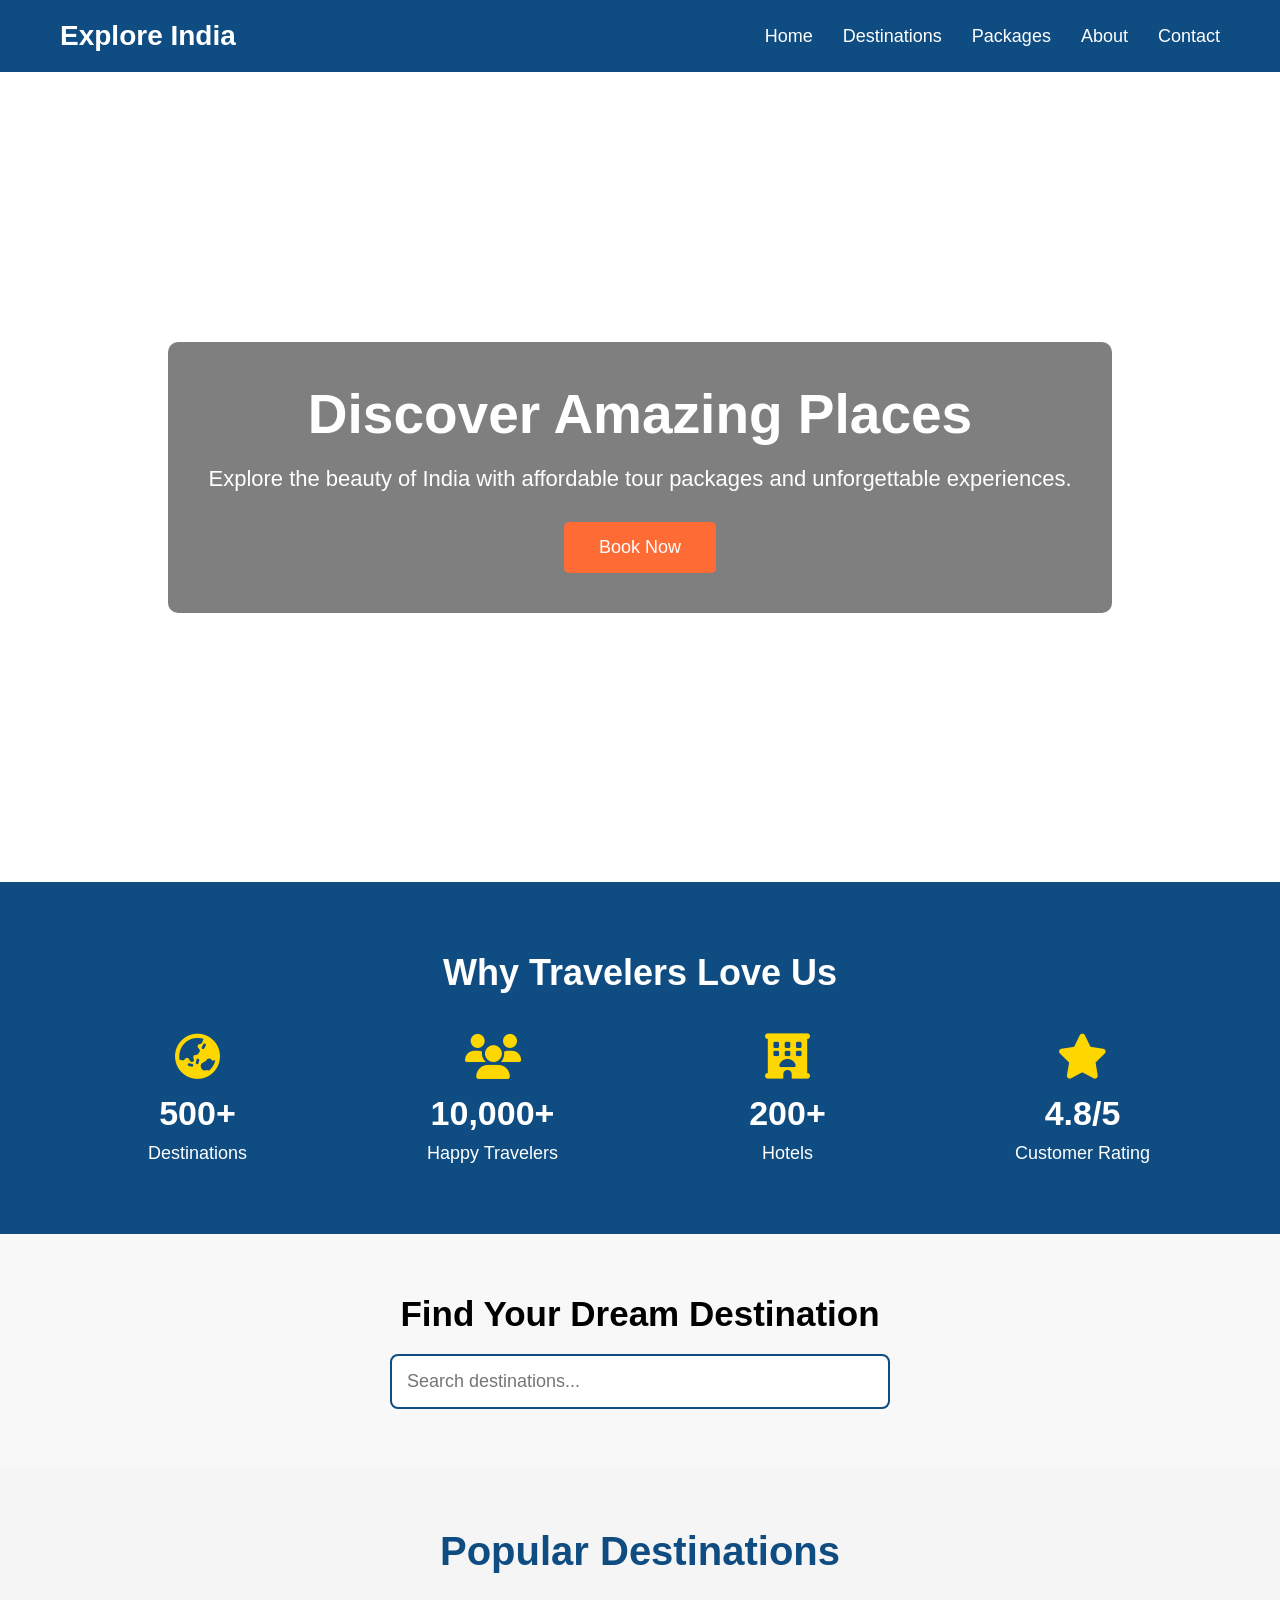
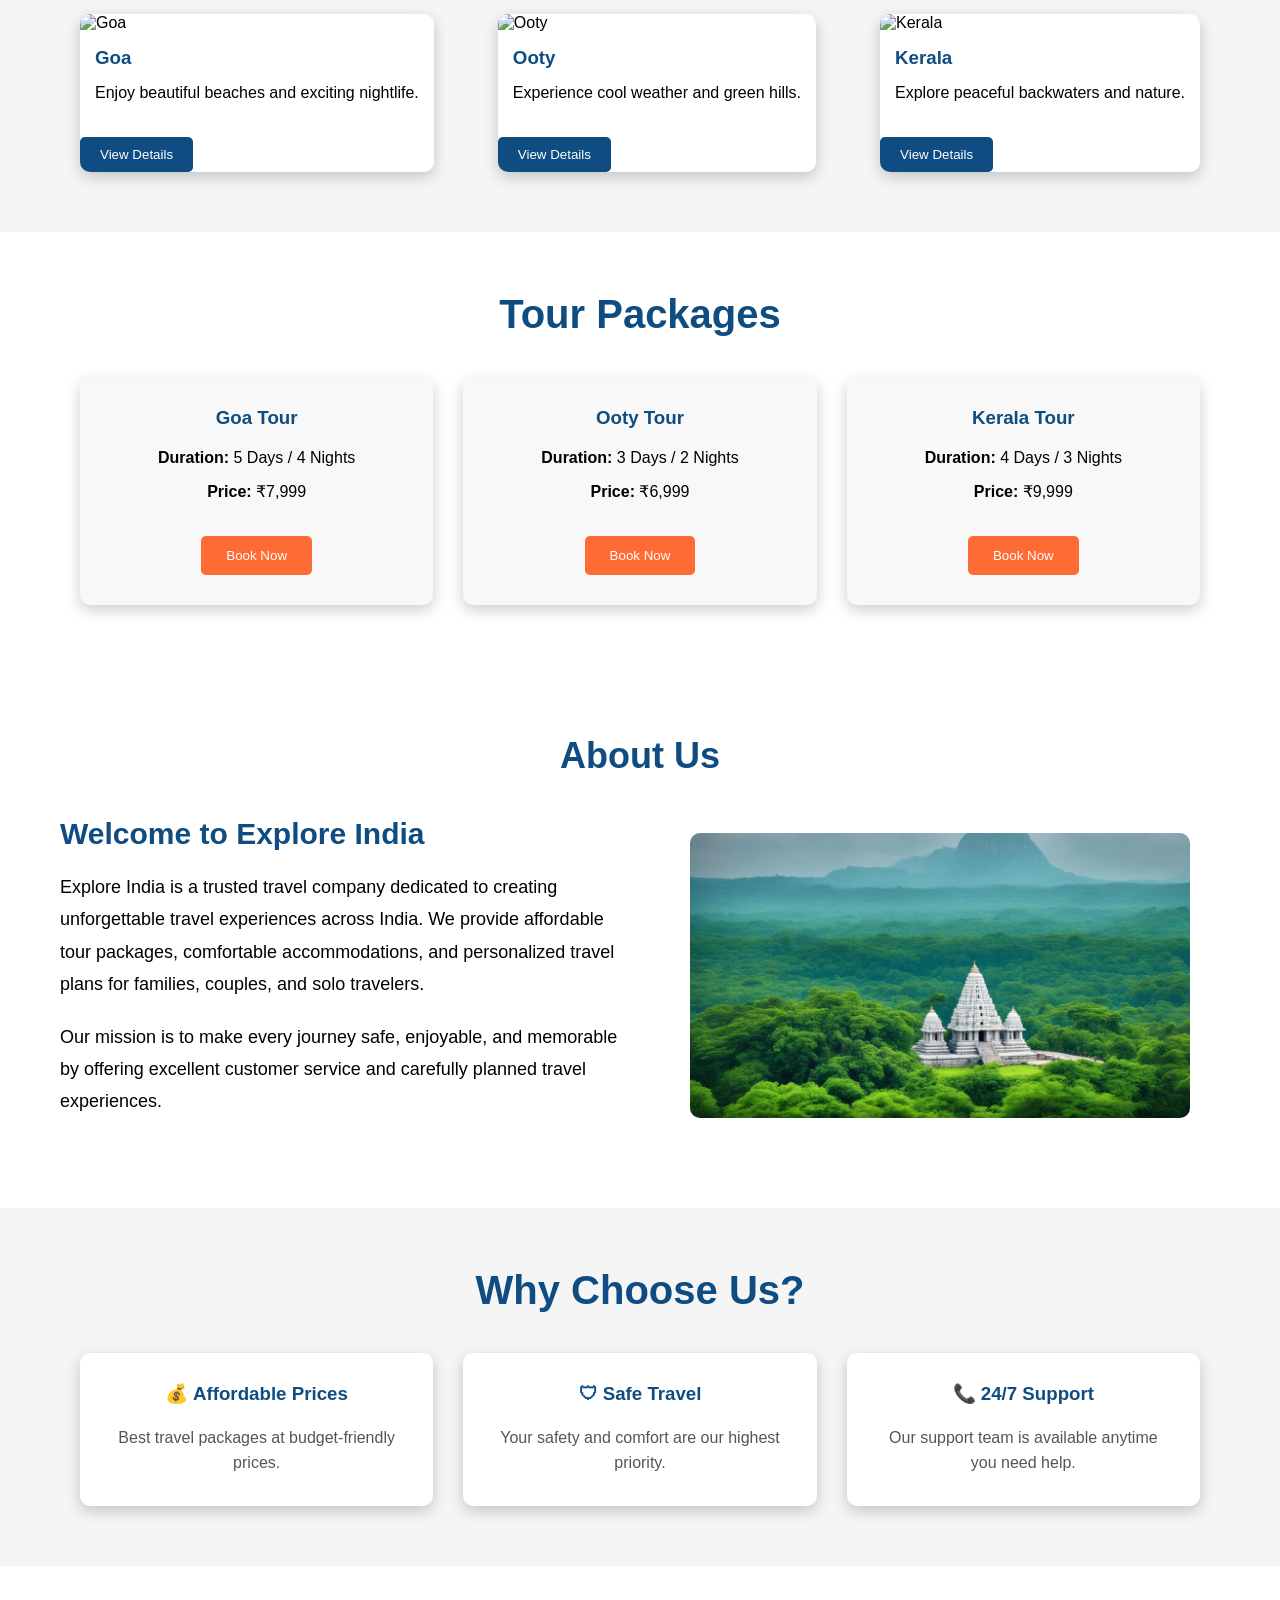
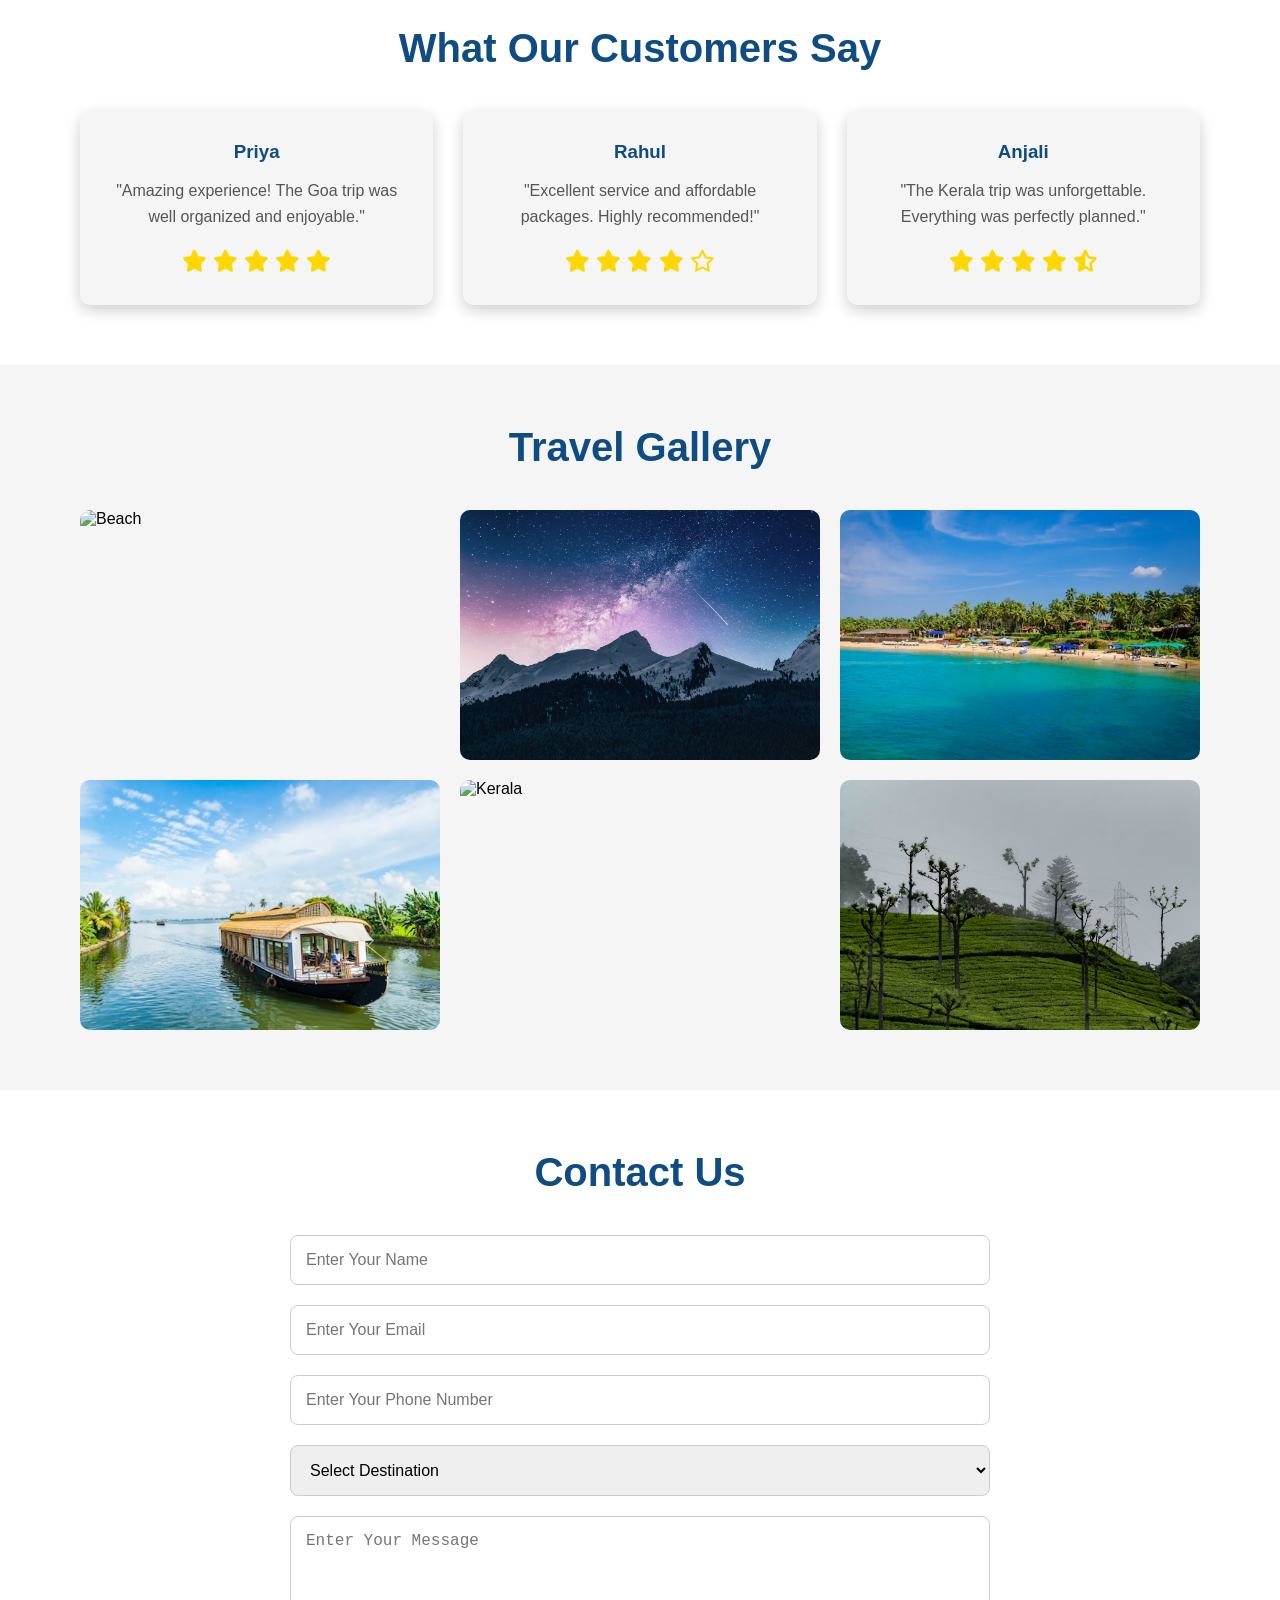
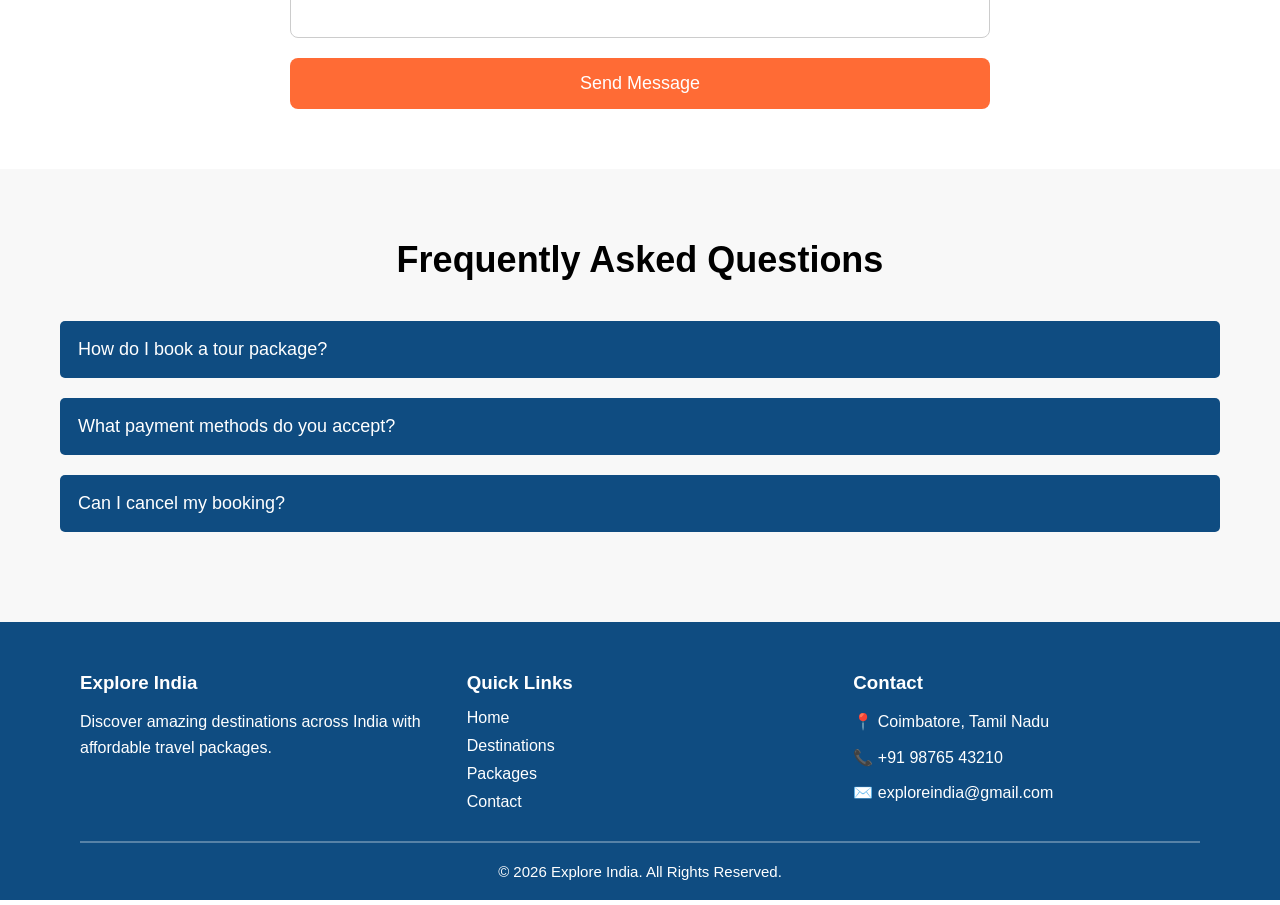
==== Travel/index.html @ 91392275 "Travel Website Project" ====
<!DOCTYPE html>
<html lang="en">
<head>
    <meta charset="UTF-8">
    <meta name="viewport" content="width=device-width, initial-scale=1.0">
    <title>Explore India</title>

    <link rel="stylesheet" href="https://cdnjs.cloudflare.com/ajax/libs/font-awesome/6.6.0/css/all.min.css">
    
    <link rel="stylesheet" href="css/style.css">
</head>
<body>

   <nav>

    <h2>Explore India</h2>

    <div class="menu-toggle" id="menu-toggle">
        ☰
    </div>

    <ul id="nav-links">
        <li><a href="#home">Home</a></li>
        <li><a href="#destinations">Destinations</a></li>
        <li><a href="#packages">Packages</a></li>
        <li><a href="#about">About</a></li>
        <li><a href="#contact">Contact</a></li>
    </ul>

</nav>
    <section class="hero" id="home">

    <div class="hero-content">

        <h1>Discover Amazing Places</h1>

        <p>
            Explore the beauty of India with affordable tour packages and unforgettable experiences.
        </p>

        <a href="#contact" class="book-btn">Book Now</a>

    </div>

</section>
<section class="stats">

    <h2>Why Travelers Love Us</h2>

    <div class="stats-container">

        <div class="stat-card">
            <i class="fa-solid fa-earth-asia"></i>
            <h3>500+</h3>
            <p>Destinations</p>
        </div>

        <div class="stat-card">
            <i class="fa-solid fa-users"></i>
            <h3>10,000+</h3>
            <p>Happy Travelers</p>
        </div>

        <div class="stat-card">
            <i class="fa-solid fa-hotel"></i>
            <h3>200+</h3>
            <p>Hotels</p>
        </div>

        <div class="stat-card">
            <i class="fa-solid fa-star"></i>
            <h3>4.8/5</h3>
            <p>Customer Rating</p>
        </div>

    </div>

</section>
<section class="search-section">

    <h2>Find Your Dream Destination</h2>

    <input
        type="text"
        id="search"
        placeholder="Search destinations..."
    >

</section>
<section class="destinations" id="destinations">

    <h2>Popular Destinations</h2>

    <div class="destination-container">

        <div class="card" data-name="goa">
            <img src="https://images.unsplash.com/photo-1512343879784-a960bf40e7f2?w=500" alt="Goa">

            <h3>Goa</h3>

            <p>Enjoy beautiful beaches and exciting nightlife.</p>
            <button class="details-btn" onclick="showDetails('Goa')">
    View Details
</button>
        </div>

        <div class="card" data-name="ooty">
            <img src="https://images.unsplash.com/photo-1593693397690-362cb9666fc2?w=500" alt="Ooty">

            <h3>Ooty</h3>

            <p>Experience cool weather and green hills.</p>
            <button class="details-btn" onclick="showDetails('Ooty')">
    View Details
</button>
        </div>

        <div class="card" data-name="kerala">
            <img src="https://images.unsplash.com/photo-1602216056096-3b40cc0c9944?w=500" alt="Kerala">

            <h3>Kerala</h3>

            <p>Explore peaceful backwaters and nature.</p>
            <button class="details-btn" onclick="showDetails('Kerala')">
    View Details
</button>
        </div>

    </div>

</section>
<section class="packages" id="packages">

    <h2>Tour Packages</h2>

    <div class="package-container">

        <div class="package-card">
            <h3>Goa Tour</h3>
            <p><strong>Duration:</strong> 5 Days / 4 Nights</p>
            <p><strong>Price:</strong> ₹7,999</p>
            <button onclick="bookPackage('Goa')">Book Now</button>
        </div>

        <div class="package-card">
            <h3>Ooty Tour</h3>
            <p><strong>Duration:</strong> 3 Days / 2 Nights</p>
            <p><strong>Price:</strong> ₹6,999</p>
            <button onclick="bookPackage('Ooty')">Book Now</button>
        </div>

        <div class="package-card">
            <h3>Kerala Tour</h3>
            <p><strong>Duration:</strong> 4 Days / 3 Nights</p>
            <p><strong>Price:</strong> ₹9,999</p>
            <button onclick="bookPackage('Kerala')">Book Now</button>
        </div>

    </div>

</section>
<section class="about" id="about">

    <h2>About Us</h2>

    <div class="about-container">

        <div class="about-text">

            <h3>Welcome to Explore India</h3>

            <p>
                Explore India is a trusted travel company dedicated to creating unforgettable travel experiences across India. We provide affordable tour packages, comfortable accommodations, and personalized travel plans for families, couples, and solo travelers.
            </p>

            <p>
                Our mission is to make every journey safe, enjoyable, and memorable by offering excellent customer service and carefully planned travel experiences.
            </p>

        </div>

        <div class="about-image">
            <img src="images/places-to-visit.jpg" alt="About Us">
        </div>

    </div>

</section>
<section class="why-us">

    <h2>Why Choose Us?</h2>

    <div class="why-container">

        <div class="why-card">
            <h3>💰 Affordable Prices</h3>
            <p>Best travel packages at budget-friendly prices.</p>
        </div>

        <div class="why-card">
            <h3>🛡 Safe Travel</h3>
            <p>Your safety and comfort are our highest priority.</p>
        </div>

        <div class="why-card">
            <h3>📞 24/7 Support</h3>
            <p>Our support team is available anytime you need help.</p>
        </div>

    </div>

</section>
<section class="reviews">

    <h2>What Our Customers Say</h2>

    <div class="review-container">

        <div class="review-card">
            <h3>Priya</h3>
            <p>"Amazing experience! The Goa trip was well organized and enjoyable."</p>
            <span class="stars">
               <i class="fa-solid fa-star"></i>
               <i class="fa-solid fa-star"></i>
               <i class="fa-solid fa-star"></i>
               <i class="fa-solid fa-star"></i>
               <i class="fa-solid fa-star"></i>
            </span>
        </div>

        <div class="review-card">
            <h3>Rahul</h3>
            <p>"Excellent service and affordable packages. Highly recommended!"</p>
            <span class="stars">
               <i class="fa-solid fa-star"></i>
               <i class="fa-solid fa-star"></i>
               <i class="fa-solid fa-star"></i>
               <i class="fa-solid fa-star"></i>
               <i class="fa-regular fa-star"></i>
            </span>
        </div>

        <div class="review-card">
            <h3>Anjali</h3>
            <p>"The Kerala trip was unforgettable. Everything was perfectly planned."</p>
            <span class="stars">
               <i class="fa-solid fa-star"></i>
               <i class="fa-solid fa-star"></i>
               <i class="fa-solid fa-star"></i>
               <i class="fa-solid fa-star"></i>
               <i class="fa-solid fa-star-half-stroke"></i>
            </span>
        </div>

    </div>

</section>
<section class="gallery">

    <h2>Travel Gallery</h2>

    <div class="gallery-container">

        <img src="images/beach.avif" alt="Beach">

        <img src="images/mountain.avif" alt="Mountain">

        <img src="images/goa.jfif" alt="Goa">

        <img src="images/ooty.jfif" alt="Ooty">

        <img src="images/kerala.jfif" alt="Kerala">

        <img src="images/Nature.avif" alt="Nature">

    </div>

</section>
<section class="contact" id="contact">

    <h2>Contact Us</h2>

    <form class="contact-form" id="contact-form">

    <input type="text" id="name" placeholder="Enter Your Name" required>

    <input type="email" id="email" placeholder="Enter Your Email" required>

    <input type="tel" id="phone" placeholder="Enter Your Phone Number" required>

    <select id="destination" required>
        <option value="">Select Destination</option>
        <option>Goa</option>
        <option>Ooty</option>
        <option>Kerala</option>
    </select>

    <textarea id="message" rows="5" placeholder="Enter Your Message"></textarea>

    <button type="submit">Send Message</button>

</form>

</section>
<section class="faq">

    <h2>Frequently Asked Questions</h2>

    <div class="faq-item">

        <button class="faq-question">
            How do I book a tour package?
        </button>

        <div class="faq-answer">
            <p>
                Click the "Book Now" button, fill in your details, and submit the contact form.
            </p>
        </div>

    </div>

    <div class="faq-item">

        <button class="faq-question">
            What payment methods do you accept?
        </button>

        <div class="faq-answer">
            <p>
                We accept UPI, Debit Card, Credit Card, Net Banking, and Cash.
            </p>
        </div>

    </div>

    <div class="faq-item">

        <button class="faq-question">
            Can I cancel my booking?
        </button>

        <div class="faq-answer">
            <p>
                Yes. You can cancel according to our cancellation policy.
            </p>
        </div>

    </div>

</section>
<footer class="footer">

    <div class="footer-content">

        <div class="footer-section">
            <h3>Explore India</h3>
            <p>Discover amazing destinations across India with affordable travel packages.</p>
        </div>

        <div class="footer-section">
            <h3>Quick Links</h3>
            <ul>
                <li><a href="#">Home</a></li>
                <li><a href="#">Destinations</a></li>
                <li><a href="#">Packages</a></li>
                <li><a href="#">Contact</a></li>
            </ul>
        </div>

        <div class="footer-section">
            <h3>Contact</h3>
            <p>📍 Coimbatore, Tamil Nadu</p>
            <p>📞 +91 98765 43210</p>
            <p>✉️ exploreindia@gmail.com</p>
        </div>

    </div>

    <hr>

    <p class="copyright">
        © 2026 Explore India. All Rights Reserved.
    </p>

</footer>
<div id="popup" class="popup">

    <div class="popup-content">

        <span class="close" onclick="closePopup()">&times;</span>

        <h2 id="popup-title"></h2>

        <p id="popup-text"></p>

    </div>

</div>
<button id="topBtn" onclick="scrollToTop()">
    ⬆
</button>

    <script src="js/script.js"></script>

</body>
</html>
---- Travel/css/style.css ----
html{
    scroll-behavior:smooth;
}

* {
    margin: 0;
    padding: 0;
    box-sizing: border-box;
}

body {
    font-family: Arial, sans-serif;
}

nav {
    background-color: #0F4C81;
    color: white;
    display: flex;
    justify-content: space-between;
    align-items: center;
    padding: 20px 60px;
}

nav h2 {
    font-size: 28px;
}

nav ul {
    display: flex;
    list-style: none;
}

nav ul li {
    margin-left: 30px;
}

nav ul li a {
    text-decoration: none;
    color: white;
    font-size: 18px;
    transition: 0.3s;
}

nav ul li a:hover {
    color: yellow;
}
.hero{
    height:90vh;
    background-image:url("https://images.unsplash.com/photo-1501785888041-af3ef285b470?w=1600");
    background-size:cover;
    background-position:center;

    display:flex;
    justify-content:center;
    align-items:center;

    text-align:center;
}

.hero-content{
    background:rgba(0,0,0,0.5);
    color:white;
    padding:40px;
    border-radius:10px;
}

.hero-content h1{
    font-size:55px;
    margin-bottom:20px;
}

.hero-content p{
    font-size:22px;
    margin-bottom:30px;
}

.hero-content .book-btn{
    display:inline-block;
    padding:15px 35px;
    background:#ff6b35;
    color:white;
    text-decoration:none;
    border-radius:5px;
    font-size:18px;
    transition:0.3s;
}

.hero-content .book-btn:hover{
    background:#e85d2f;
}

.destinations{
    padding:60px 80px;
    background:#f5f5f5;
}

.destinations h2{
    text-align:center;
    margin-bottom:40px;
    font-size:40px;
    color:#0F4C81;
}

.destination-container{
    display:flex;
    justify-content:space-between;
    gap:30px;
}

.card{
    background:white;
    border-radius:10px;
    overflow:hidden;
    box-shadow:0 5px 15px rgba(0,0,0,0.2);
    transition:0.3s;
}

.card:hover{
    transform:translateY(-10px);
    box-shadow:0 10px 25px rgba(0,0,0,0.3);
}

.card img{
    width:100%;
    height:220px;
    object-fit:cover;
}

.card h3{
    padding:15px;
    color:#0F4C81;
}

.card p{
    padding:0 15px 20px;
}
.packages{
    padding:60px 80px;
    background:white;
}

.packages h2{
    text-align:center;
    font-size:40px;
    color:#0F4C81;
    margin-bottom:40px;
}

.package-container{
    display:flex;
    justify-content:space-between;
    gap:30px;
}

.package-card{
    background:#f8f8f8;
    padding:30px;
    border-radius:10px;
    box-shadow:0 5px 15px rgba(0,0,0,0.2);
    text-align:center;
    flex:1;
}

.package-card h3{
    color:#0F4C81;
    margin-bottom:20px;
}

.package-card p{
    margin:15px 0;
}

.package-card button{
    margin-top:20px;
    padding:12px 25px;
    background:#ff6b35;
    color:white;
    border:none;
    border-radius:5px;
    cursor:pointer;
}

.package-card button:hover{
    background:#e85d2f;
}
.why-us{
    padding:60px 80px;
    background:#f5f5f5;
}

.why-us h2{
    text-align:center;
    font-size:40px;
    color:#0F4C81;
    margin-bottom:40px;
}

.why-container{
    display:flex;
    gap:30px;
}

.why-card{
    background:white;
    padding:30px;
    border-radius:10px;
    box-shadow:0 5px 15px rgba(0,0,0,0.2);
    flex:1;
    text-align:center;
    transition:0.3s;
}

.why-card:hover{
    transform:translateY(-10px);
}

.why-card h3{
    color:#0F4C81;
    margin-bottom:20px;
}

.why-card p{
    color:#555;
    line-height:1.6;
}
.reviews{
    padding:60px 80px;
    background:white;
}

.reviews h2{
    text-align:center;
    font-size:40px;
    color:#0F4C81;
    margin-bottom:40px;
}

.review-container{
    display:flex;
    gap:30px;
}

.review-card{
    flex:1;
    background:#f5f5f5;
    padding:30px;
    border-radius:10px;
    text-align:center;
    box-shadow:0 5px 15px rgba(0,0,0,0.2);
    transition:0.3s;
}

.review-card:hover{
    transform:translateY(-10px);
}

.review-card h3{
    color:#0F4C81;
    margin-bottom:15px;
}

.review-card p{
    color:#555;
    margin-bottom:20px;
    line-height:1.6;
}

.review-card span{
    font-size:22px;
}
.stars{
    color: gold;
    font-size: 22px;
}
.gallery{
    padding:60px 80px;
    background:#f5f5f5;
}

.gallery h2{
    text-align:center;
    font-size:40px;
    color:#0F4C81;
    margin-bottom:40px;
}

.gallery-container{
    display:grid;
    grid-template-columns:repeat(3,1fr);
    gap:20px;
}

.gallery-container img{
    width:100%;
    height:250px;
    object-fit:cover;
    border-radius:10px;
    transition:0.3s;
    cursor:pointer;
}

.gallery-container img:hover{
    transform:scale(1.05);
}
.contact{
    padding:60px 80px;
    background:white;
}

.contact h2{
    text-align:center;
    color:#0F4C81;
    font-size:40px;
    margin-bottom:40px;
}

.contact-form{
    max-width:700px;
    margin:auto;
    display:flex;
    flex-direction:column;
    gap:20px;
}

.contact-form input,
.contact-form select,
.contact-form textarea{
    padding:15px;
    border:1px solid #ccc;
    border-radius:8px;
    font-size:16px;
}

.contact-form textarea{
    resize:none;
}

.contact-form button{
    background:#ff6b35;
    color:white;
    padding:15px;
    border:none;
    border-radius:8px;
    font-size:18px;
    cursor:pointer;
}

.contact-form button:hover{
    background:#e85d2f;
}
.footer{
    background:#0F4C81;
    color:white;
    padding:50px 80px 20px;
}

.footer-content{
    display:flex;
    justify-content:space-between;
    gap:40px;
    margin-bottom:20px;
}

.footer-section{
    flex:1;
}

.footer-section h3{
    margin-bottom:15px;
}

.footer-section p{
    margin-bottom:10px;
    line-height:1.6;
}

.footer-section ul{
    list-style:none;
}

.footer-section ul li{
    margin-bottom:10px;
}

.footer-section ul li a{
    text-decoration:none;
    color:white;
}

.footer-section ul li a:hover{
    color:yellow;
}

.footer hr{
    border:1px solid rgba(255,255,255,0.3);
    margin:20px 0;
}

.copyright{
    text-align:center;
    font-size:15px;
}
/* Hamburger Menu */
.menu-toggle{
    display:none;
    font-size:30px;
    cursor:pointer;
}
/* ===========================
   Responsive Design
=========================== */

@media (max-width:768px){

    .menu-toggle{
        display:block;
    }

    nav{
        flex-direction:row;
        justify-content:space-between;
        align-items:center;
        padding:20px;
    }

    nav ul{
        display:none;
        flex-direction:column;
        width:100%;
        margin-top:20px;
    }

    nav ul.active{
        display:flex;
    }

    nav ul li{
        margin:10px 0;
    }

    .hero-content h1{
        font-size:35px;
    }

    .hero-content p{
        font-size:18px;
    }

    .destination-container{
        flex-direction:column;
    }

    .package-container{
        flex-direction:column;
    }

    .why-container{
        flex-direction:column;
    }

    .review-container{
        flex-direction:column;
    }

    .gallery-container{
        grid-template-columns:1fr;
    }

    .footer-content{
        flex-direction:column;
    }

    .contact{
        padding:40px 20px;
    }

    .destinations,
    .packages,
    .why-us,
    .reviews,
    .gallery{
        padding:40px 20px;
    }
}
/* Scroll Animation */

.hidden{
    opacity:0;
    transform:translateY(50px);
    transition:all 1s ease;
}

.show{
    opacity:1;
    transform:translateY(0);
}
.search-section{
    text-align:center;
    padding:60px 20px;
    background:#f8f8f8;
}

.search-section h2{
    margin-bottom:20px;
    font-size:35px;
}

.search-section input{
    width:60%;
    max-width:500px;
    padding:15px;
    font-size:18px;
    border:2px solid #0F4C81;
    border-radius:8px;
    outline:none;
}

.search-section input:focus{
    border-color:#ff6b35;
}
.popup{
    display:none;
    position:fixed;
    top:0;
    left:0;
    width:100%;
    height:100%;
    background:rgba(0,0,0,0.6);
}

.popup-content{
    background:white;
    width:400px;
    margin:100px auto;
    padding:30px;
    border-radius:10px;
    position:relative;
    text-align:center;
}

.close{
    position:absolute;
    top:10px;
    right:20px;
    font-size:30px;
    cursor:pointer;
}

.details-btn{
    margin-top:15px;
    padding:10px 20px;
    background:#0F4C81;
    color:white;
    border:none;
    border-radius:5px;
    cursor:pointer;
}

.details-btn:hover{
    background:#08345c;
}
#topBtn{
    position:fixed;
    bottom:20px;
    right:20px;
    display:none;
    padding:15px;
    font-size:20px;
    border:none;
    border-radius:50%;
    background:#0F4C81;
    color:white;
    cursor:pointer;
    box-shadow:0 4px 10px rgba(0,0,0,0.3);
}

#topBtn:hover{
    background:#08345c;
}
.stats{
    padding:70px 60px;
    background:#0F4C81;
    color:white;
    text-align:center;
}

.stats h2{
    font-size:36px;
    margin-bottom:40px;
}

.stats-container{
    display:flex;
    justify-content:space-around;
    flex-wrap:wrap;
    gap:20px;
}

.stat-card{
    width:220px;
}

.stat-card i{
    font-size:45px;
    margin-bottom:15px;
    color:#FFD700;
}

.stat-card h3{
    font-size:34px;
    margin-bottom:10px;
}

.stat-card p{
    font-size:18px;
}
.faq{
    padding:70px 60px;
    background:#f8f8f8;
}

.faq h2{
    text-align:center;
    margin-bottom:40px;
    font-size:36px;
}

.faq-item{
    margin-bottom:20px;
}

.faq-question{
    width:100%;
    padding:18px;
    background:#0F4C81;
    color:white;
    border:none;
    text-align:left;
    font-size:18px;
    cursor:pointer;
    border-radius:5px;
}

.faq-answer{
    display:none;
    padding:15px;
    background:white;
    border:1px solid #ddd;
}
.about{
    padding:70px 60px;
}

.about h2{
    text-align:center;
    font-size:36px;
    color:#0F4C81;
    margin-bottom:40px;
}

.about-container{
    display:flex;
    align-items:center;
    justify-content:space-between;
    gap:40px;
    flex-wrap:wrap;
}

.about-text{
    flex:1;
}

.about-text h3{
    font-size:30px;
    margin-bottom:20px;
    color:#0F4C81;
}

.about-text p{
    font-size:18px;
    line-height:1.8;
    margin-bottom:20px;
}

.about-image{
    flex:1;
    text-align:center;
}

.about-image img{
    width:100%;
    max-width:500px;
    border-radius:10px;
}
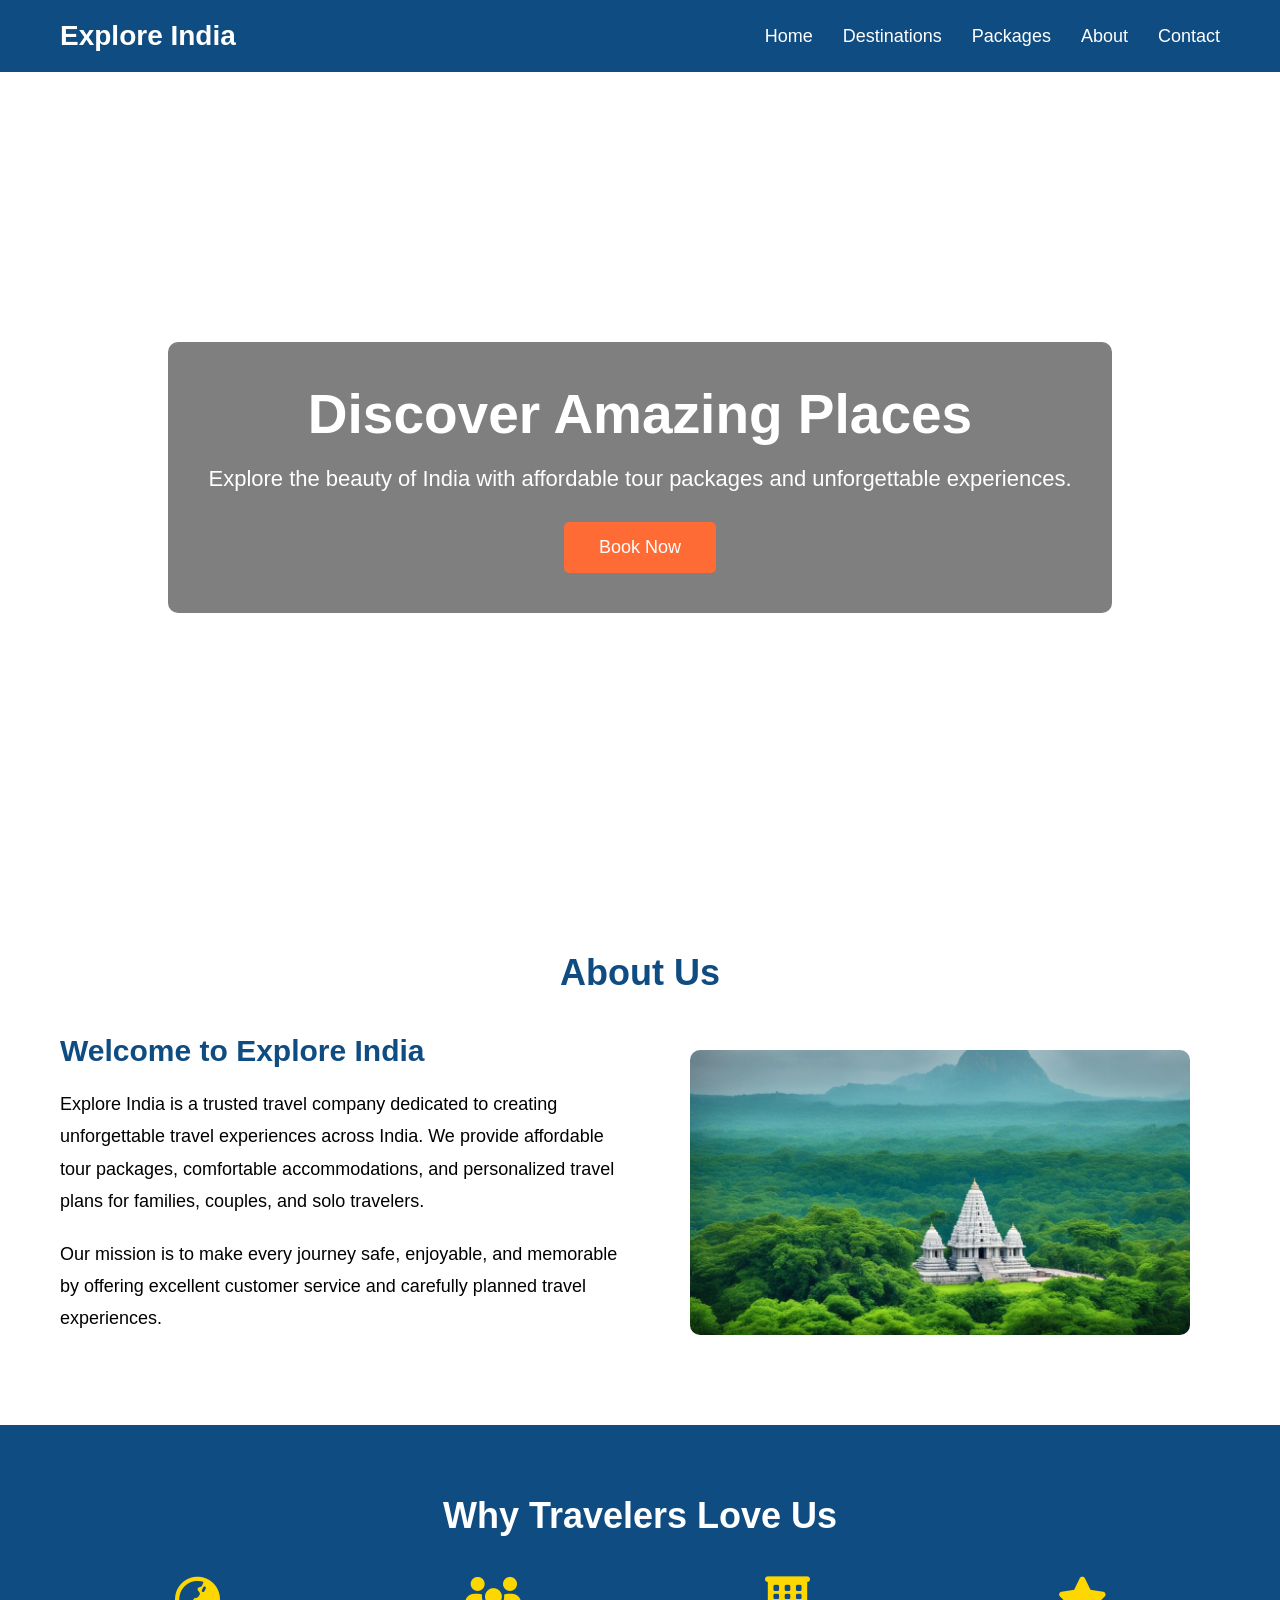
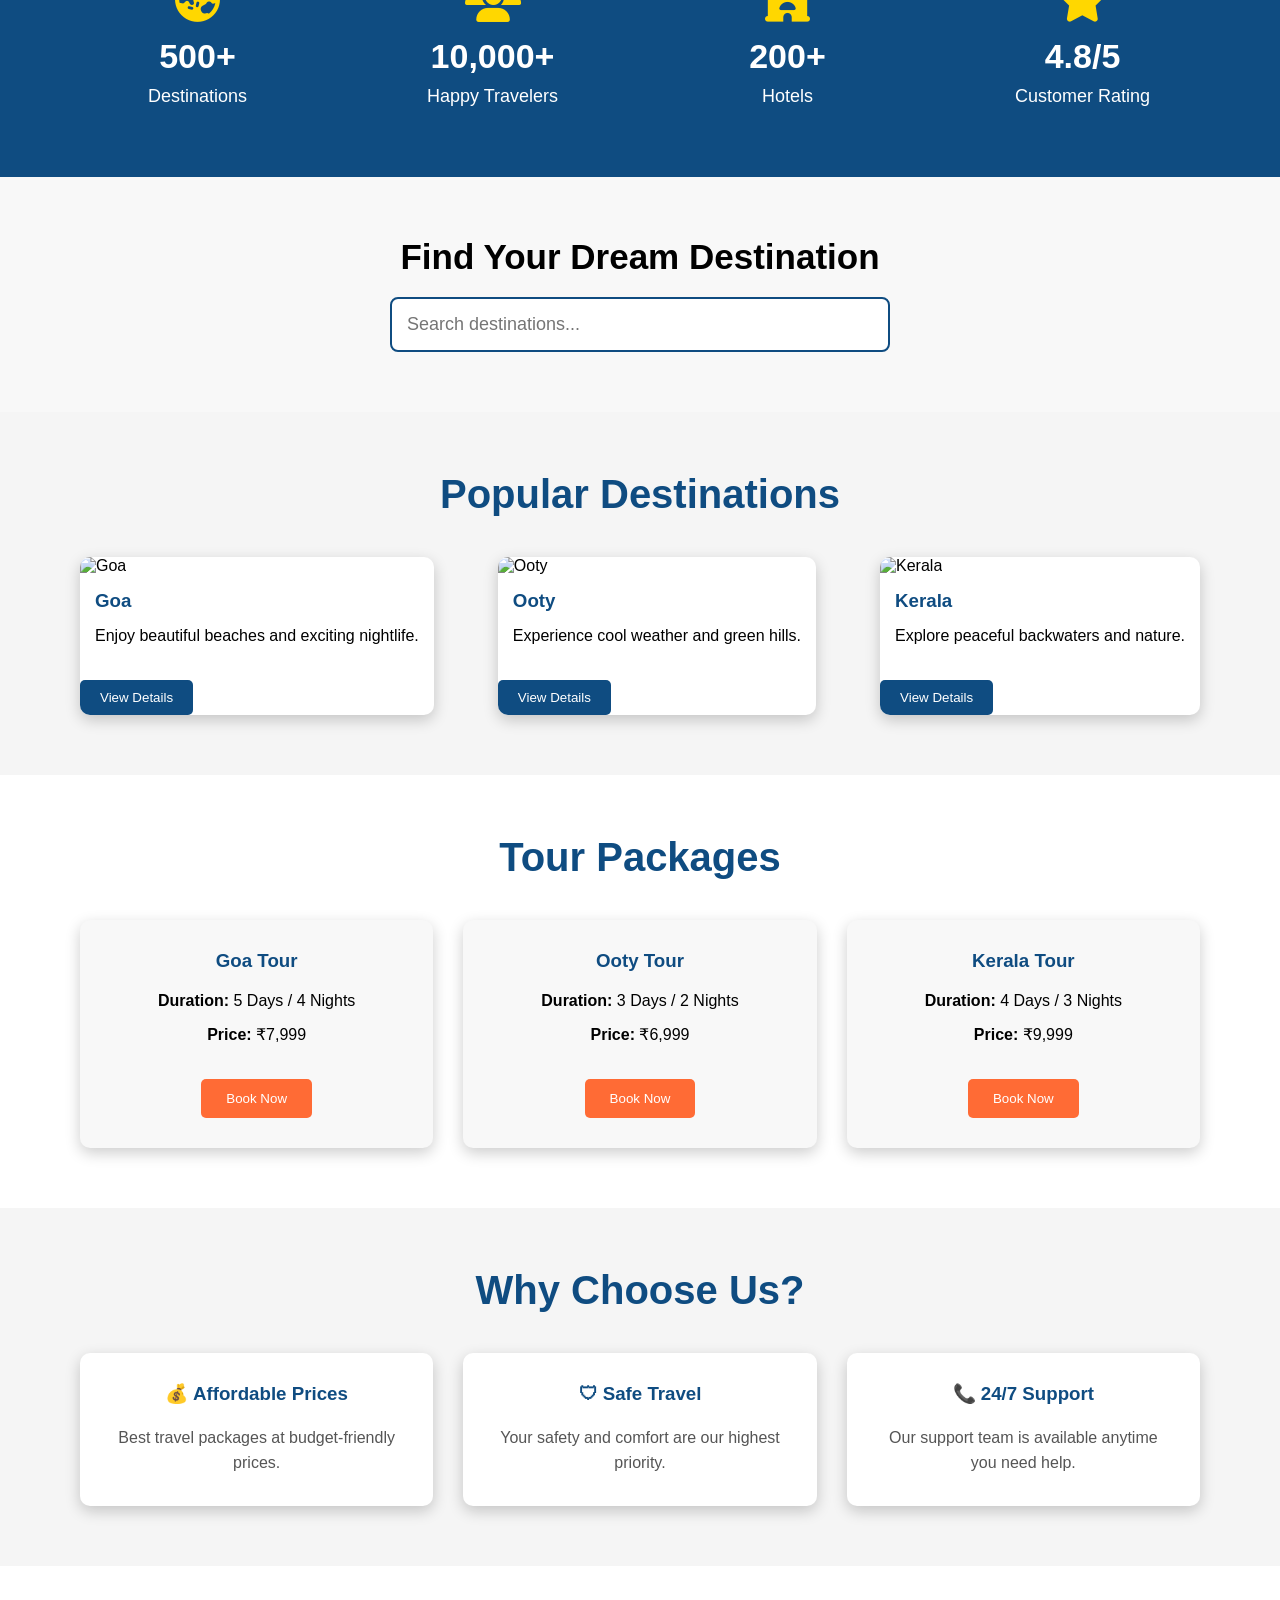
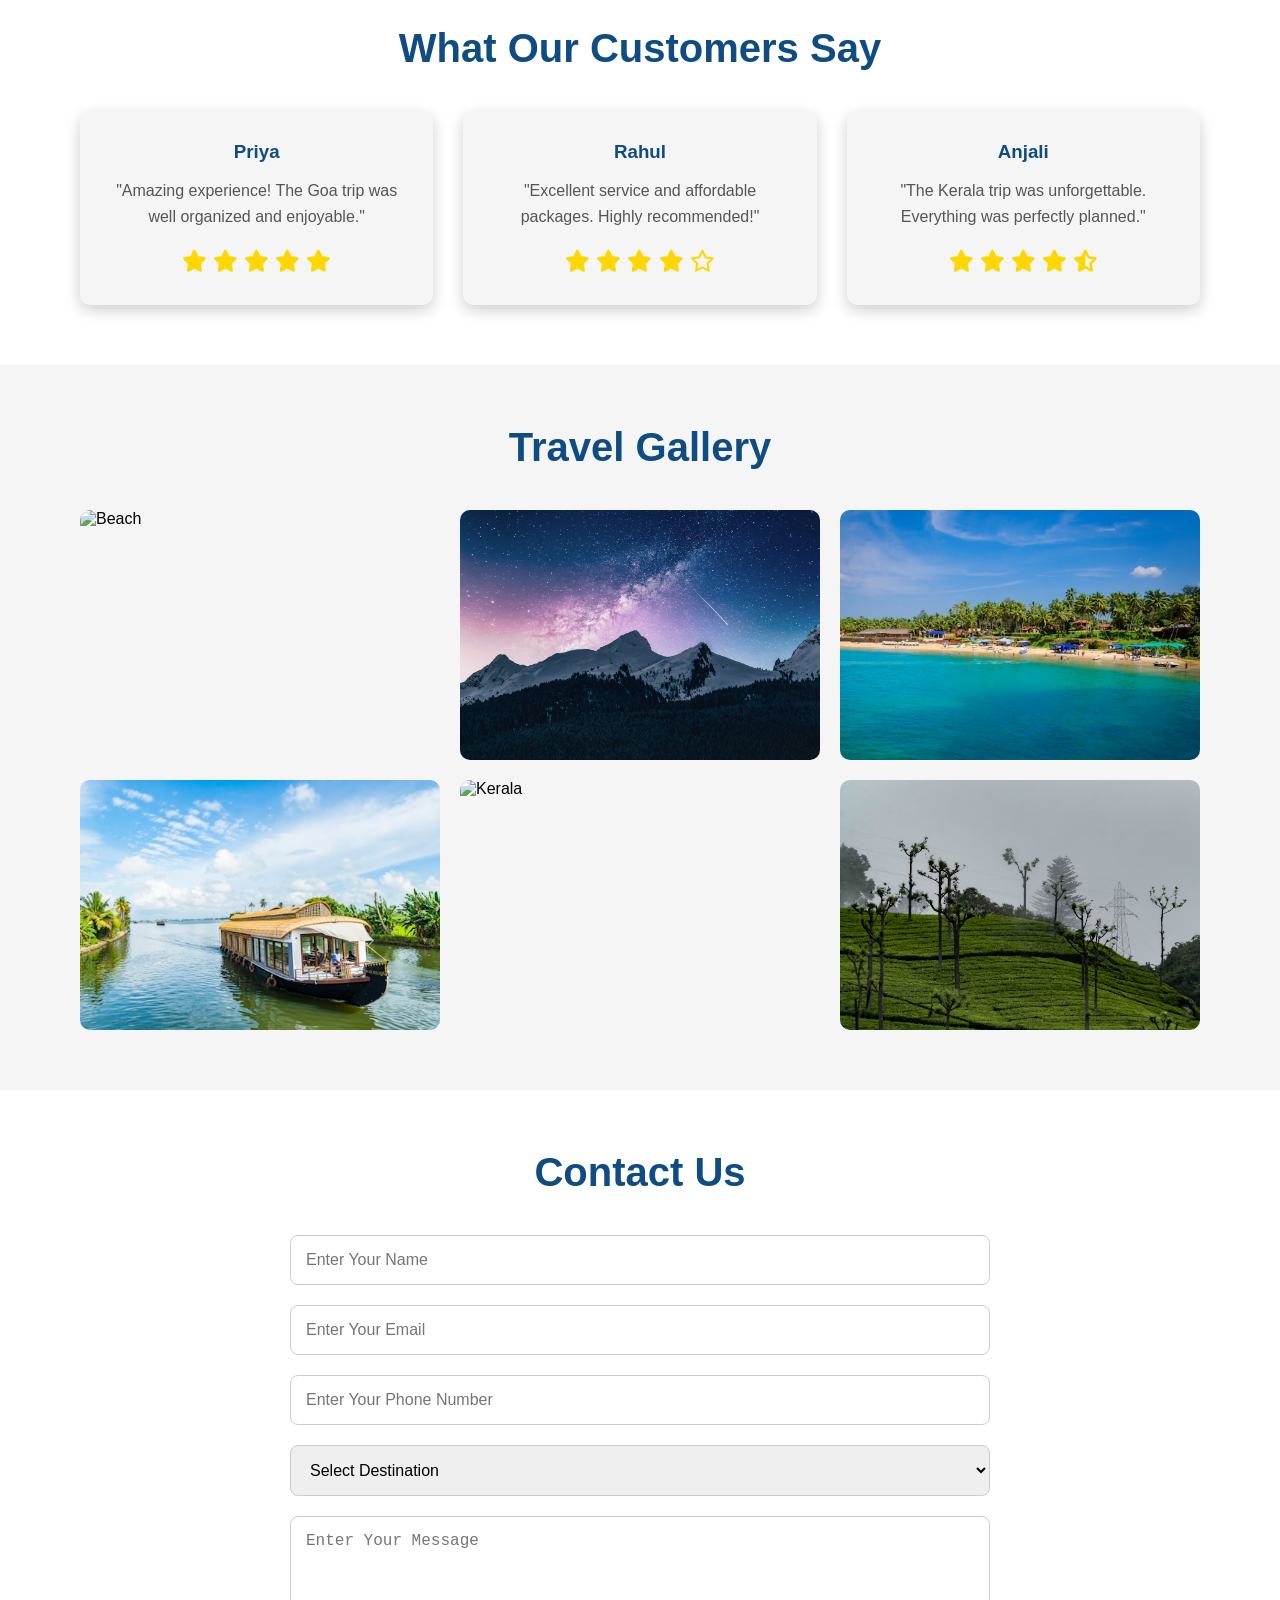
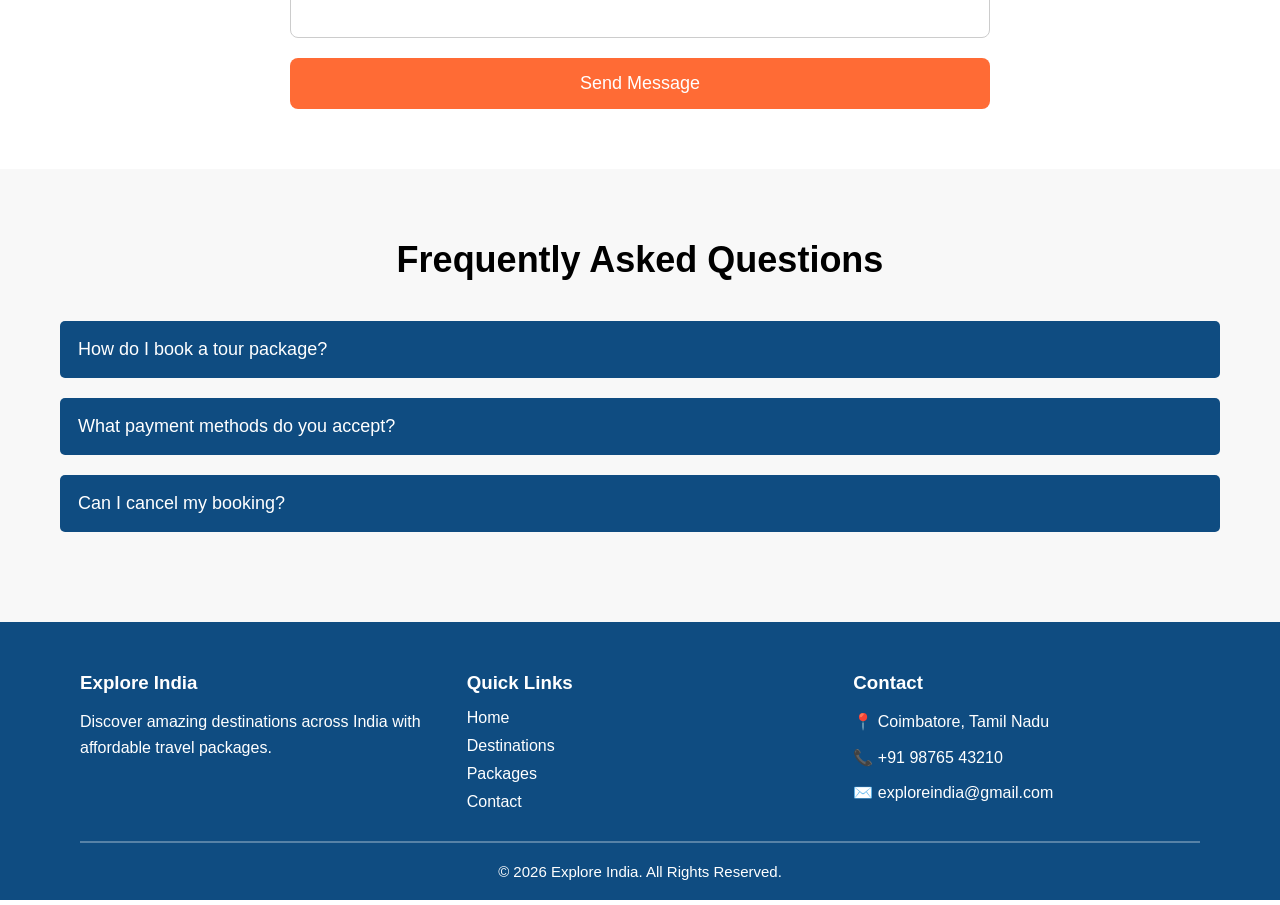
==== commit 45369a09: "Add files via upload" ====
--- a/Travel/index.html
+++ b/Travel/index.html
@@ -43,6 +43,33 @@
     </div>
 
 </section>
+<section class="about" id="about">
+
+    <h2>About Us</h2>
+
+    <div class="about-container">
+
+        <div class="about-text">
+
+            <h3>Welcome to Explore India</h3>
+
+            <p>
+                Explore India is a trusted travel company dedicated to creating unforgettable travel experiences across India. We provide affordable tour packages, comfortable accommodations, and personalized travel plans for families, couples, and solo travelers.
+            </p>
+
+            <p>
+                Our mission is to make every journey safe, enjoyable, and memorable by offering excellent customer service and carefully planned travel experiences.
+            </p>
+
+        </div>
+
+        <div class="about-image">
+            <img src="images/places-to-visit.jpg" alt="About Us">
+        </div>
+
+    </div>
+
+</section>
 <section class="stats">
 
     <h2>Why Travelers Love Us</h2>
@@ -159,33 +186,7 @@
     </div>
 
 </section>
-<section class="about" id="about">
-
-    <h2>About Us</h2>
-
-    <div class="about-container">
-
-        <div class="about-text">
-
-            <h3>Welcome to Explore India</h3>
-
-            <p>
-                Explore India is a trusted travel company dedicated to creating unforgettable travel experiences across India. We provide affordable tour packages, comfortable accommodations, and personalized travel plans for families, couples, and solo travelers.
-            </p>
-
-            <p>
-                Our mission is to make every journey safe, enjoyable, and memorable by offering excellent customer service and carefully planned travel experiences.
-            </p>
-
-        </div>
-
-        <div class="about-image">
-            <img src="images/places-to-visit.jpg" alt="About Us">
-        </div>
-
-    </div>
-
-</section>
+
 <section class="why-us">
 
     <h2>Why Choose Us?</h2>
